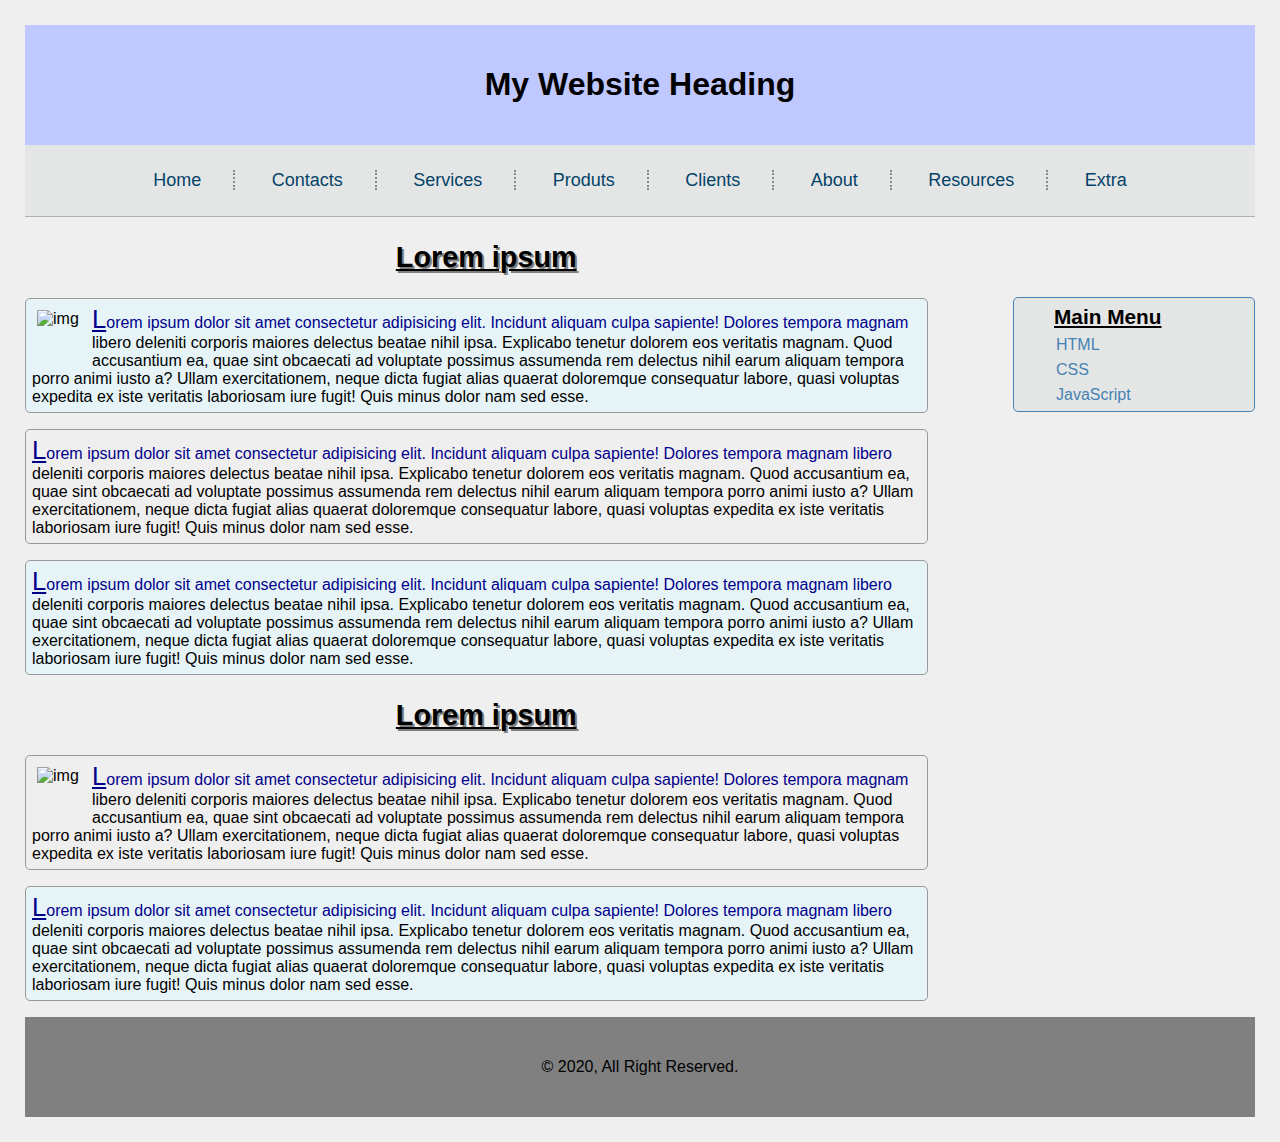
==== Lab2/index.html @ 90aac08f "Added second laboratory work" ====
<!DOCTYPE html>
<html lang="en">

<head>
  <meta charset="UTF-8">
  <meta name="viewport" content="width=device-width, initial-scale=1.0">
  <meta http-equiv="X-UA-Compatible" content="ie=edge">
  <title>My first website</title>
  <link rel="stylesheet" href="css/style.css">
</head>

<body>
  <header>
    <h1>My Website Heading</h1>
  </header>

  <!-- тут слід вставити горизонтальну панель навігації -->
  <nav>
    <a href="">Home</a>
    <a href="">Contacts</a>
    <a href="">Services</a>
    <a href="">Produts</a>
    <a href="">Clients</a>
    <a href="">About</a>
    <a href="">Resources</a>
    <a href="">Extra</a>
  </nav>

  <aside>
    <ul class="side-menu">
      <li id="menu-header">Main Menu</li>
      <li><a href="#">HTML</a></li>
      <li><a href="#">CSS</a></li>
      <li><a href="#">JavaScript</a></li>
    </ul>
  </aside>
  <main class="main-content">
    <h2>Lorem ipsum</h2>

    <p id-data="1"> <img src="https://cdn.pixabay.com/photo/2013/02/20/11/30/soap-bubbles-83758__340.jpg"
        alt="img">Lorem ipsum dolor sit amet consectetur adipisicing elit. Incidunt aliquam culpa sapiente! Dolores
      tempora
      magnam libero deleniti corporis maiores delectus beatae nihil ipsa. Explicabo tenetur dolorem eos veritatis
      magnam. Quod accusantium ea, quae sint obcaecati ad voluptate possimus assumenda rem delectus nihil earum
      aliquam tempora porro animi iusto a? Ullam exercitationem, neque dicta fugiat alias quaerat doloremque
      consequatur labore, quasi voluptas expedita ex iste veritatis laboriosam iure fugit! Quis minus dolor nam sed
      esse.</p>

    <p id-data="2">Lorem ipsum dolor sit amet consectetur adipisicing elit. Incidunt aliquam culpa sapiente! Dolores
      tempora
      magnam libero deleniti corporis maiores delectus beatae nihil ipsa. Explicabo tenetur dolorem eos veritatis
      magnam. Quod accusantium ea, quae sint obcaecati ad voluptate possimus assumenda rem delectus nihil earum
      aliquam tempora porro animi iusto a? Ullam exercitationem, neque dicta fugiat alias quaerat doloremque
      consequatur labore, quasi voluptas expedita ex iste veritatis laboriosam iure fugit! Quis minus dolor nam sed
      esse.</p>

    <p id-data="1">Lorem ipsum dolor sit amet consectetur adipisicing elit. Incidunt aliquam culpa sapiente! Dolores
      tempora
      magnam libero deleniti corporis maiores delectus beatae nihil ipsa. Explicabo tenetur dolorem eos veritatis
      magnam. Quod accusantium ea, quae sint obcaecati ad voluptate possimus assumenda rem delectus nihil earum
      aliquam tempora porro animi iusto a? Ullam exercitationem, neque dicta fugiat alias quaerat doloremque
      consequatur labore, quasi voluptas expedita ex iste veritatis laboriosam iure fugit! Quis minus dolor nam sed
      esse.</p>

    <h2>Lorem ipsum</h2>

    <p id-data="2"> <img src="https://cdn.pixabay.com/photo/2013/02/20/11/30/soap-bubbles-83758__340.jpg"
        alt="img">Lorem ipsum dolor sit amet consectetur adipisicing elit. Incidunt aliquam culpa sapiente! Dolores
      tempora
      magnam libero deleniti corporis maiores delectus beatae nihil ipsa. Explicabo tenetur dolorem eos veritatis
      magnam. Quod accusantium ea, quae sint obcaecati ad voluptate possimus assumenda rem delectus nihil earum
      aliquam tempora porro animi iusto a? Ullam exercitationem, neque dicta fugiat alias quaerat doloremque
      consequatur labore, quasi voluptas expedita ex iste veritatis laboriosam iure fugit! Quis minus dolor nam sed
      esse. </p>


    <p id-data="1">Lorem ipsum dolor sit amet consectetur adipisicing elit. Incidunt aliquam culpa sapiente! Dolores
      tempora
      magnam libero deleniti corporis maiores delectus beatae nihil ipsa. Explicabo tenetur dolorem eos veritatis
      magnam. Quod accusantium ea, quae sint obcaecati ad voluptate possimus assumenda rem delectus nihil earum
      aliquam tempora porro animi iusto a? Ullam exercitationem, neque dicta fugiat alias quaerat doloremque
      consequatur labore, quasi voluptas expedita ex iste veritatis laboriosam iure fugit! Quis minus dolor nam sed
      esse.</p>
  </main>
  <div></div>
  <footer>
    <p> &copy 2020, All Right Reserved. </p>
  </footer>
</body>

</html>
---- Lab2/css/style.css ----
/* Частина 1 */

    /* використайте селектор елемента body */
    body {
      margin: 25px;
      padding: 0;
      background: rgb(226, 223, 223, 0.5);
    }

    /* використайте універсальний селектор */
    * {
      font-family: Arial, Helvetica, sans-serif;
    }

    /* використайте селектор елемента header */
    header {
      padding: 20px;
      background-color: rgb(192, 201, 255);
    }

    /* використайте селектор  елемента для напису-слогана у заголовку сайта */
    header h1 {
      font-size: 2rem;
      text-align: center;
    }

    /* використайте селектор елемента main */
    main {
      float : left;
      max-width: 75%;
    }

    /* використайте селектор потомка для класу side-menu всередині елемента aside */
    aside .side-menu  {
      float: right;
      max-width: 25%x;
      min-width: 200px;
      max-height: 200px;
      background-color: #e4e6e5;
      border: 1px solid steelblue;
      border-radius: 5px;
      margin: 80px 0 0 20px;
    }

    /* використайте селектор  li всередині  класу side-menu */
    .side-menu li{
      margin: 7px 0;
      list-style: none;
    }

    /* використайте селектор ідентифікатора для першого li (заголовок меню) */
   
    .side-menu li:first-child {
      font-weight: bold;
      font-size: 1.3rem;
      text-decoration: underline;
      color: black;
    }

    /* використайте селектор потомка для тегов li всередині .side-menu  */
    /* та селектор дочірніх елементов для тегів <a> всередині li  */
    .side-menu li a {
      text-decoration: none;
      color: steelblue;
      padding: 2px;
    }

    /* використайте селектор для всіх посилань <a> з псевдо-класом, за яким проводят курсором мишки */
    a:hover {
      color: turquoise;
      font-weight: bold;
    }

    /* використайте заголовки h2 з класом main-content */
     .main-content > h2{
      font-size: 1.8rem;
      text-decoration: underline;
      text-align: center;
      text-shadow: grey 2px 2px;
    }

    /* використайте тег p з класом main-content */
    .main-content p {
      border: 1px solid #999;
      border-radius: 5px;
      padding: 6px;
      margin-right: 20px;
      color: #000;
    }

     /* використайте  значення атрибуту id-data ="1" з тегом p  та з класом main-content */

     .main-content > p[id-data ="1"] {
     background-color: #cdd4d6;
    }
     /* використайте  значення атрибуту id-data ="2" з тегом p  та з класом main-content */

     .main-content > p[id-data ="1"] {
    background-color: #e6f4f8;
    }

    /* виберіть першу лінію через псевдо-елемент усіх параграфів p, як дочірні до блока з класом main-content */
    .main-content > p::first-line {
      color: darkblue
    }

    /* виберіть першу букву через псевдо-елемент усіх параграфів p, як дочірні до блока з класом  main-content */
    .main-content p::first-letter {
      text-decoration: underline;
      font-size: 1.6rem;
    }

    /* використайте  p з дочірнім  img */
    .main-content p img {
      float: left;
      width: 50px;
      height: 50px;
      margin: 5px;
      transition: all 3s;
     
    }
    /* використайте  p з дочірнім  img * при наведенні курсора на зображення воно має збільшитись*/

    .main-content p img:hover {
      transform: scale(2);
      /* або спробуйте  нижчий варіант. Порівняйте їх*/
      /* width: 75px;
      height: 75px; */
    }

    /* виберіть футер за його атрибутом id */
    footer {
      clear: both;
      text-align: center;
      height: 100px;
      background:gray;
      vertical-align: middle;
      line-height: 100px;
    }

    /* Частина 2 */

    /*---- Блок навігації ----*/
	
    nav {  
      margin: 0;
      border-bottom: #adb1b2 solid 1px;
      padding: 25px 5px;
      background: #e4e6e5;
      text-align: center;
    }

    nav a {
      padding: 0px 32px;
      border-right: #868B8F dotted 2px;
      font-size: 18px;
      color: #044368;
      text-decoration: none;
    }
    
    nav a:hover {
      text-decoration: underline; 
      color: rgb(115, 103, 124);
    }
    
    nav a:last-child {
      border-right: none;
    }
  
/*---- кінець блока навігації ----*/
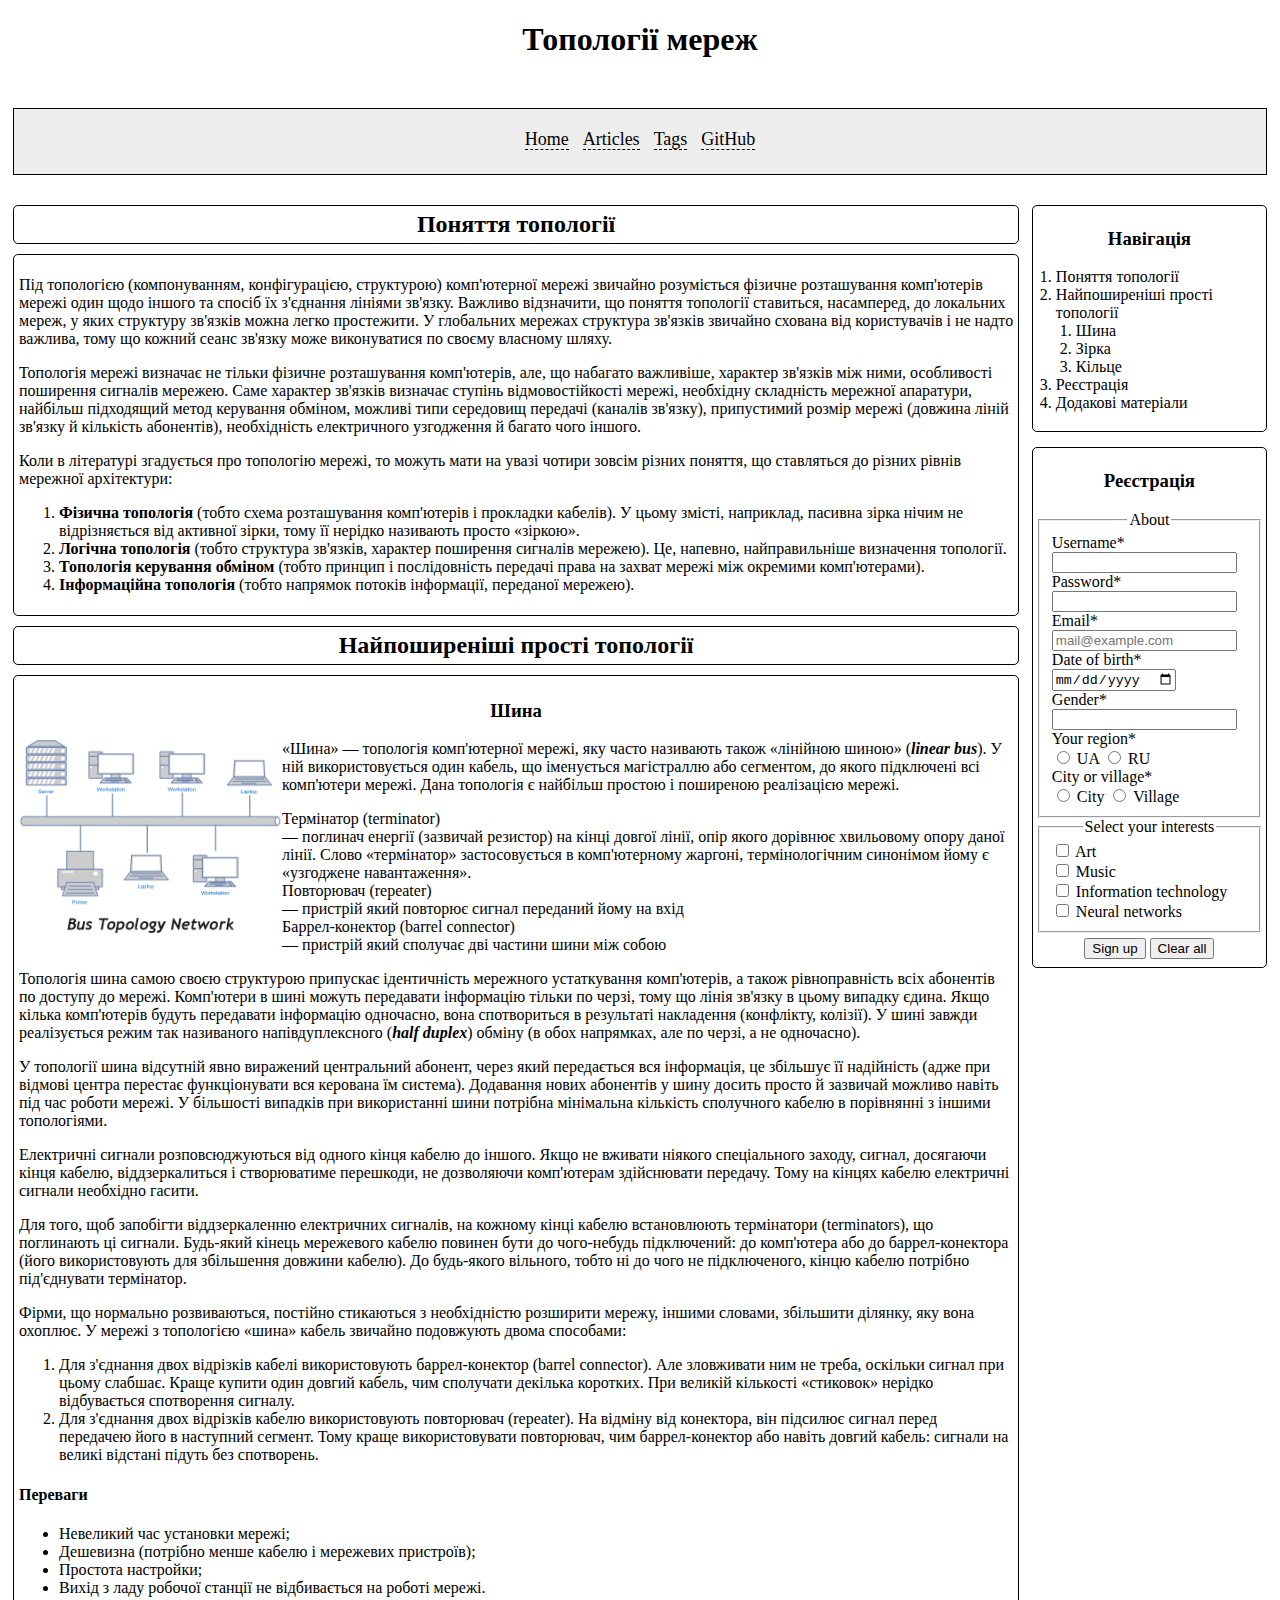
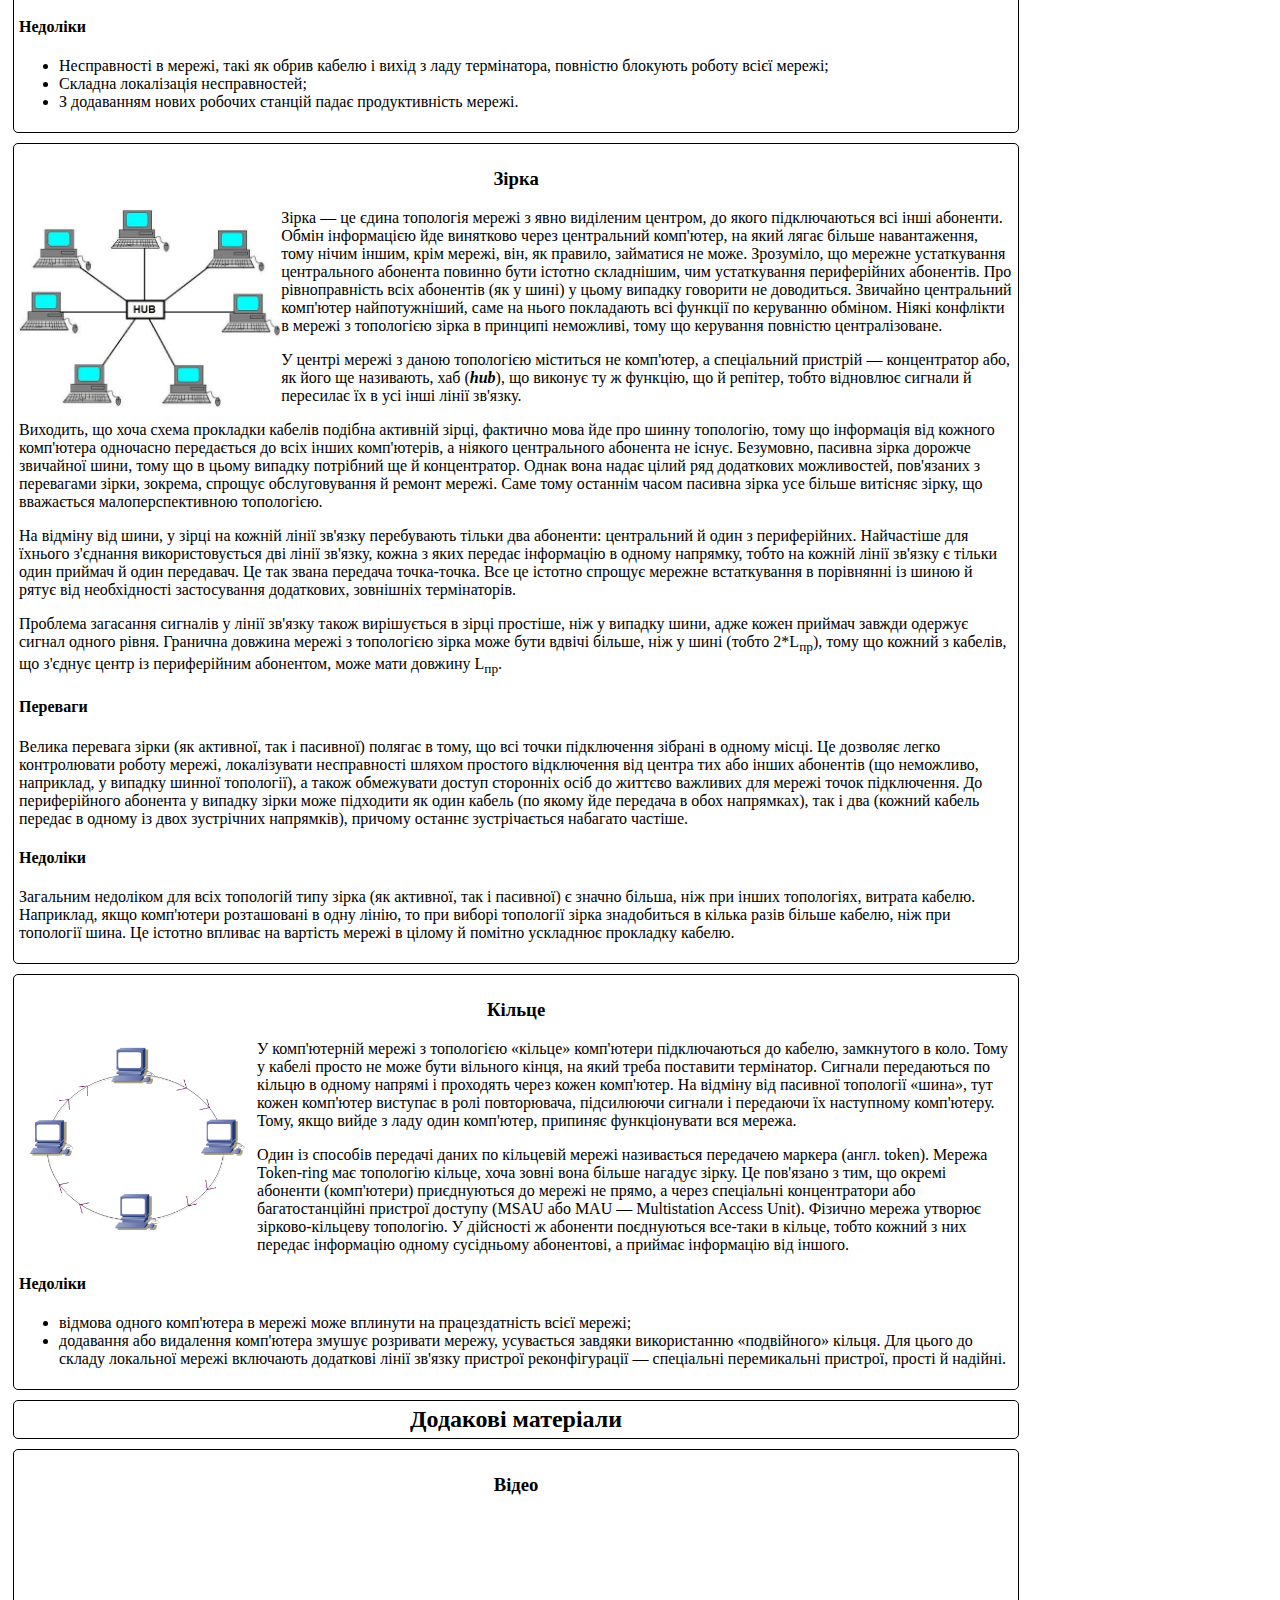
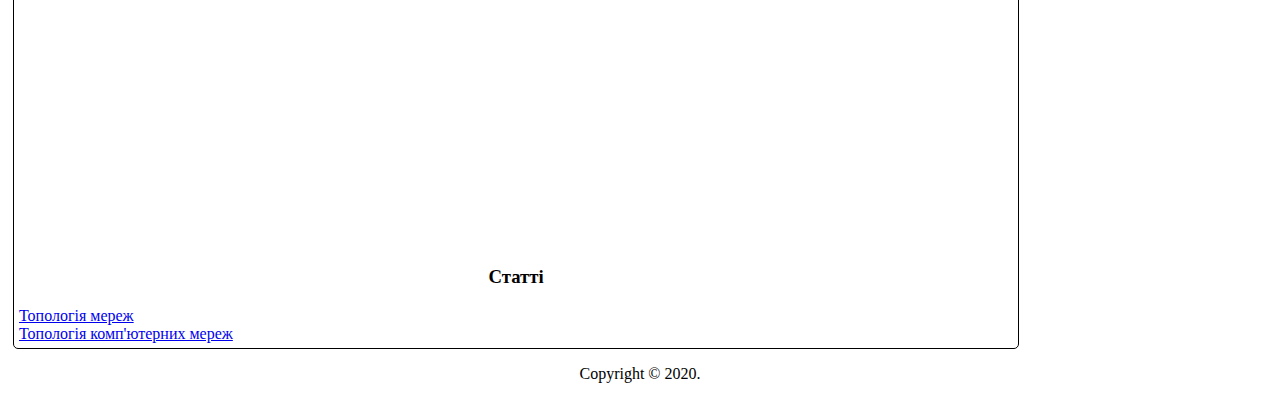
==== commit fa224b1e: "Updated Lab2" ====
--- a/Lab2/index.html
+++ b/Lab2/index.html
@@ -1,90 +1,308 @@
-<!DOCTYPE html>
-<html lang="en">
+﻿<!DOCTYPE html>
+<html lang="uk">
 
 <head>
   <meta charset="UTF-8">
   <meta name="viewport" content="width=device-width, initial-scale=1.0">
-  <meta http-equiv="X-UA-Compatible" content="ie=edge">
-  <title>My first website</title>
-  <link rel="stylesheet" href="css/style.css">
+  <title>Топології мереж</title>
+  <link rel="stylesheet" href="css/index.css">
 </head>
 
 <body>
   <header>
-    <h1>My Website Heading</h1>
+    <h1>Топології мереж</h1>
+    <br>
   </header>
 
-  <!-- тут слід вставити горизонтальну панель навігації -->
   <nav>
     <a href="">Home</a>
-    <a href="">Contacts</a>
-    <a href="">Services</a>
-    <a href="">Produts</a>
-    <a href="">Clients</a>
-    <a href="">About</a>
-    <a href="">Resources</a>
-    <a href="">Extra</a>
+    <a href="">Articles</a>
+    <a href="">Tags</a>
+    <a href="https://github.com/DimaYakovets/Laboratory-Work-Web/tree/master/Lab2">GitHub</a>
   </nav>
 
   <aside>
-    <ul class="side-menu">
-      <li id="menu-header">Main Menu</li>
-      <li><a href="#">HTML</a></li>
-      <li><a href="#">CSS</a></li>
-      <li><a href="#">JavaScript</a></li>
-    </ul>
+    <div class="widget">
+      <h3>Навігація</h3>
+      <ul>
+        <li><a href="#a">Поняття топології</a></li>
+        <li><a href="#b">Найпоширеніші прості топології</a></li>
+        <ul>
+          <li><a href="#b1">Шина</a></li>
+          <li><a href="#b2">Зірка</a></li>
+          <li><a href="#b3">Кільце</a></li>
+        </ul>
+        <li><a href="#c">Реєстрація</a></li>
+        <li><a href="#d">Додакові матеріали</a></li>
+      </ul>
+    </div>
+    <div class="widget">
+      <h3>Реєстрація</h3>
+      <form id="c">
+        <fieldset>
+          <legend>About</legend>
+  
+          <label>Username<span>*</span><br>
+            <input type="text" name="username" pattern="[a-zA-z0-9]{8,}" required><br>
+          </label>
+  
+          <label>Password<span>*</span><br>
+            <input type="password" name="password" pattern="[a-zA-z0-9]{8,}" required><br>
+          </label>
+  
+          <label>Email<span>*</span><br>
+            <input type="email" name="email" placeholder="mail@example.com" required><br>
+          </label>
+  
+          <label></label>Date of birth<span>*</span><br>
+          <input type="date" name="birthday" required><br>
+          </label>
+  
+          <label>Gender<span>*</span><br>
+            <input type="text" name="gender" list="gender" required><br>
+            <datalist id="gender">
+              <option value="male"></option>
+              <option value="female"></option>
+            </datalist>
+          </label>
+  
+          <label>Your region<span>*</span><br>
+            <input type="radio" name="region" value="UA" required>
+            <label for="region">UA</label>
+  
+            <input type="radio" name="region" value="RU" required>
+            <label for="region">RU</label><br>
+          </label>
+  
+          <label>City or village<span>*</span><br>
+            <input type="radio" name="city-village" value="City" required>
+            <label for="city-village">City</label>
+  
+            <input type="radio" name="city-village" value="Village" required>
+            <label for="city-village">Village</label><br>
+          </label>
+        </fieldset>
+        <fieldset>
+          <legend>Select your interests</legend>
+  
+          <input type="checkbox" name="art">
+          <label for="art">Art</label><br>
+  
+          <input type="checkbox" name="music">
+          <label for="music">Music</label><br>
+  
+          <input type="checkbox" name="it">
+          <label for="it">Information technology</label><br>
+  
+          <input type="checkbox" name="nn">
+          <label for="nn">Neural networks</label>
+        </fieldset>
+        <div class="form-control">
+          <input type="submit" value="Sign up">
+          <input type="reset" value="Clear all">
+        </div>
+      </form>
+    </div>
   </aside>
-  <main class="main-content">
-    <h2>Lorem ipsum</h2>
-
-    <p id-data="1"> <img src="https://cdn.pixabay.com/photo/2013/02/20/11/30/soap-bubbles-83758__340.jpg"
-        alt="img">Lorem ipsum dolor sit amet consectetur adipisicing elit. Incidunt aliquam culpa sapiente! Dolores
-      tempora
-      magnam libero deleniti corporis maiores delectus beatae nihil ipsa. Explicabo tenetur dolorem eos veritatis
-      magnam. Quod accusantium ea, quae sint obcaecati ad voluptate possimus assumenda rem delectus nihil earum
-      aliquam tempora porro animi iusto a? Ullam exercitationem, neque dicta fugiat alias quaerat doloremque
-      consequatur labore, quasi voluptas expedita ex iste veritatis laboriosam iure fugit! Quis minus dolor nam sed
-      esse.</p>
-
-    <p id-data="2">Lorem ipsum dolor sit amet consectetur adipisicing elit. Incidunt aliquam culpa sapiente! Dolores
-      tempora
-      magnam libero deleniti corporis maiores delectus beatae nihil ipsa. Explicabo tenetur dolorem eos veritatis
-      magnam. Quod accusantium ea, quae sint obcaecati ad voluptate possimus assumenda rem delectus nihil earum
-      aliquam tempora porro animi iusto a? Ullam exercitationem, neque dicta fugiat alias quaerat doloremque
-      consequatur labore, quasi voluptas expedita ex iste veritatis laboriosam iure fugit! Quis minus dolor nam sed
-      esse.</p>
-
-    <p id-data="1">Lorem ipsum dolor sit amet consectetur adipisicing elit. Incidunt aliquam culpa sapiente! Dolores
-      tempora
-      magnam libero deleniti corporis maiores delectus beatae nihil ipsa. Explicabo tenetur dolorem eos veritatis
-      magnam. Quod accusantium ea, quae sint obcaecati ad voluptate possimus assumenda rem delectus nihil earum
-      aliquam tempora porro animi iusto a? Ullam exercitationem, neque dicta fugiat alias quaerat doloremque
-      consequatur labore, quasi voluptas expedita ex iste veritatis laboriosam iure fugit! Quis minus dolor nam sed
-      esse.</p>
-
-    <h2>Lorem ipsum</h2>
-
-    <p id-data="2"> <img src="https://cdn.pixabay.com/photo/2013/02/20/11/30/soap-bubbles-83758__340.jpg"
-        alt="img">Lorem ipsum dolor sit amet consectetur adipisicing elit. Incidunt aliquam culpa sapiente! Dolores
-      tempora
-      magnam libero deleniti corporis maiores delectus beatae nihil ipsa. Explicabo tenetur dolorem eos veritatis
-      magnam. Quod accusantium ea, quae sint obcaecati ad voluptate possimus assumenda rem delectus nihil earum
-      aliquam tempora porro animi iusto a? Ullam exercitationem, neque dicta fugiat alias quaerat doloremque
-      consequatur labore, quasi voluptas expedita ex iste veritatis laboriosam iure fugit! Quis minus dolor nam sed
-      esse. </p>
-
-
-    <p id-data="1">Lorem ipsum dolor sit amet consectetur adipisicing elit. Incidunt aliquam culpa sapiente! Dolores
-      tempora
-      magnam libero deleniti corporis maiores delectus beatae nihil ipsa. Explicabo tenetur dolorem eos veritatis
-      magnam. Quod accusantium ea, quae sint obcaecati ad voluptate possimus assumenda rem delectus nihil earum
-      aliquam tempora porro animi iusto a? Ullam exercitationem, neque dicta fugiat alias quaerat doloremque
-      consequatur labore, quasi voluptas expedita ex iste veritatis laboriosam iure fugit! Quis minus dolor nam sed
-      esse.</p>
+
+  <main class="content">
+    <h2>Поняття топології</h2>
+    <section id="a">
+      <p>Під топологією (компонуванням, конфігурацією, структурою) комп'ютерної мережі звичайно розуміється фізичне
+        розташування комп'ютерів мережі один щодо іншого та спосіб їх з'єднання лініями зв'язку. Важливо відзначити,
+        що поняття топології ставиться, насамперед, до локальних мереж, у яких структуру зв'язків можна легко
+        простежити. У глобальних мережах структура зв'язків звичайно схована від користувачів і не надто важлива,
+        тому що кожний сеанс зв'язку може виконуватися по своєму власному шляху.</p>
+      <p>Топологія мережі визначає не тільки фізичне розташування комп'ютерів, але, що набагато важливіше, характер
+        зв'язків між ними, особливості поширення сигналів мережею. Саме характер зв'язків визначає ступінь
+        відмовостійкості мережі, необхідну складність мережної апаратури, найбільш підходящий метод керування
+        обміном, можливі типи середовищ передачі (каналів зв'язку), припустимий розмір мережі (довжина ліній зв'язку
+        й кількість абонентів), необхідність електричного узгодження й багато чого іншого.</p>
+      <p>Коли в літературі згадується про топологію мережі, то можуть мати на увазі чотири зовсім різних поняття, що
+        ставляться до різних рівнів мережної архітектури:
+      <ol>
+        <li><b>Фізична топологія</b> (тобто схема розташування комп'ютерів і прокладки кабелів). У цьому змісті,
+          наприклад, пасивна зірка нічим не відрізняється від активної зірки, тому її нерідко називають просто
+          «зіркою».</li>
+        <li><b>Логічна топологія</b> (тобто структура зв'язків, характер поширення сигналів мережею). Це, напевно,
+          найправильніше визначення топології.</li>
+        <li><b>Топологія керування обміном</b> (тобто принцип і послідовність передачі права на захват мережі між
+          окремими комп'ютерами).</li>
+        <li><b>Інформаційна топологія</b> (тобто напрямок потоків інформації, переданої мережею).</li>
+      </ol>
+    </section>
+    <h2 id="b">Найпоширеніші прості топології</h2>
+
+
+    <section id="b1">
+      <h3><a
+          href="https://uk.wikipedia.org/wiki/%D0%A8%D0%B8%D0%BD%D0%B0_(%D1%82%D0%BE%D0%BF%D0%BE%D0%BB%D0%BE%D0%B3%D1%96%D1%8F)">Шина</a>
+      </h3>
+      <img class="image" src="images/bus.jpg" alt="Topologies">
+      <p>«Шина» — топологія комп'ютерної мережі, яку часто називають також «лінійною шиною»
+        (<strong><em>linear bus</em></strong>). У ній використовується один кабель, що іменується
+        магістраллю або сегментом, до якого підключені всі комп'ютери мережі. Дана топологія є найбільш
+        простою і поширеною реалізацією мережі.</p>
+      <dl>
+        <dt>Термінатор (terminator)</dt>
+        <dd> — поглинач енергії (зазвичай резистор) на кінці довгої лінії, опір якого дорівнює
+          хвильовому опору даної лінії. Слово «термінатор» застосовується в комп'ютерному жаргоні,
+          термінологічним синонімом йому є «узгоджене навантаження».</dd>
+        <dt>Повторювач (repeater)</dt>
+        <dd> — пристрій який повторює сигнал переданий йому на вхід</dd>
+        <dt>Баррел-конектор (barrel connector)</dt>
+        <dd> — пристрій який сполучає дві частини шини між собою</dd>
+      </dl>
+      <p>Топологія шина самою своєю структурою припускає ідентичність мережного устаткування комп'ютерів,
+        а також рівноправність всіх абонентів по доступу до мережі. Комп'ютери в шині можуть передавати
+        інформацію тільки по черзі, тому що лінія зв'язку в цьому випадку єдина. Якщо кілька комп'ютерів
+        будуть передавати інформацію одночасно, вона спотвориться в результаті накладення (конфлікту,
+        колізії). У шині завжди реалізується режим так називаного напівдуплексного
+        (<strong><em>half duplex</em></strong>) обміну (в обох напрямках, але по черзі, а не одночасно).</p>
+      <p>У топології шина відсутній явно виражений центральний абонент, через який передається вся
+        інформація, це збільшує її надійність (адже при відмові центра перестає функціонувати вся
+        керована їм система). Додавання нових абонентів у шину досить просто й зазвичай можливо навіть
+        під час роботи мережі. У більшості випадків при використанні шини потрібна мінімальна кількість
+        сполучного кабелю в порівнянні з іншими топологіями.</p>
+      <p>Електричні сигнали розповсюджуються від одного кінця кабелю до іншого. Якщо не вживати ніякого
+        спеціального заходу, сигнал, досягаючи кінця кабелю, віддзеркалиться і створюватиме перешкоди,
+        не дозволяючи комп'ютерам здійснювати передачу. Тому на кінцях кабелю електричні сигнали
+        необхідно гасити.</p>
+      <p>Для того, щоб запобігти віддзеркаленню електричних сигналів, на кожному кінці кабелю встановлюють
+        термінатори (terminators), що поглинають ці сигнали. Будь-який кінець мережевого кабелю повинен
+        бути до чого-небудь підключений: до комп'ютера або до баррел-конектора (його використовують для
+        збільшення довжини кабелю). До будь-якого вільного, тобто ні до чого не підключеного, кінцю
+        кабелю потрібно під'єднувати термінатор.</p>
+      <p>Фірми, що нормально розвиваються, постійно стикаються з необхідністю розширити мережу, іншими
+        словами, збільшити ділянку, яку вона охоплює. У мережі з топологією «шина» кабель звичайно
+        подовжують двома способами:</p>
+      <ol>
+        <li>Для з'єднання двох відрізків кабелі використовують баррел-конектор (barrel connector). Але
+          зловживати ним не треба, оскільки сигнал при цьому слабшає. Краще купити один довгий кабель,
+          чим сполучати декілька коротких. При великій кількості «стиковок» нерідко відбувається
+          спотворення сигналу.</li>
+        <li>Для з'єднання двох відрізків кабелю використовують повторювач (repeater). На відміну від
+          конектора, він підсилює сигнал перед передачею його в наступний сегмент. Тому краще
+          використовувати повторювач, чим баррел-конектор або навіть довгий кабель: сигнали на великі
+          відстані підуть без спотворень.</li>
+      </ol>
+      <h4><strong>Переваги</strong></h4>
+      <ul>
+        <li>Невеликий час установки мережі;</li>
+        <li>Дешевизна (потрібно менше кабелю і мережевих пристроїв);</li>
+        <li>Простота настройки;</li>
+        <li>Вихід з ладу робочої станції не відбивається на роботі мережі.</li>
+      </ul>
+      <h4><strong>Недоліки</strong></h4>
+      <ul>
+        <li>Несправності в мережі, такі як обрив кабелю і вихід з ладу термінатора, повністю блокують
+          роботу всієї мережі;</li>
+        <li>Складна локалізація несправностей;</li>
+        <li>З додаванням нових робочих станцій падає продуктивність мережі.</li>
+      </ul>
+    </section>
+
+    <section id="b2">
+      <h3><a
+          href="https://uk.wikipedia.org/wiki/%D0%97%D1%96%D1%80%D0%BA%D0%B0_(%D1%82%D0%BE%D0%BF%D0%BE%D0%BB%D0%BE%D0%B3%D1%96%D1%8F)">Зірка</a>
+      </h3>
+      <img class="image" src="images/star.jpg" alt="Зірка">
+      <p>
+        Зірка — це єдина топологія мережі з явно виділеним центром, до якого підключаються всі інші
+        абоненти. Обмін інформацією йде винятково через центральний комп'ютер, на який лягає більше
+        навантаження, тому нічим іншим, крім мережі, він, як правило, займатися не може. Зрозуміло, що
+        мережне устаткування центрального абонента повинно бути істотно складнішим, чим устаткування
+        периферійних абонентів. Про рівноправність всіх абонентів (як у шині) у цьому випадку говорити
+        не доводиться. Звичайно центральний комп'ютер найпотужніший, саме на нього покладають всі
+        функції по керуванню обміном. Ніякі конфлікти в мережі з топологією зірка в принципі неможливі,
+        тому що керування повністю централізоване.</p>
+      <p>У центрі мережі з даною топологією міститься не комп'ютер, а спеціальний пристрій — концентратор
+        або, як його ще називають, хаб (<strong><em>hub</em></strong>), що виконує ту ж функцію, що й
+        репітер, тобто відновлює сигнали й пересилає їх в усі інші лінії зв'язку.</p>
+      <p>Виходить, що хоча схема прокладки кабелів подібна активній зірці, фактично мова йде про шинну
+        топологію, тому що інформація від кожного комп'ютера одночасно передається до всіх інших
+        комп'ютерів, а ніякого центрального абонента не існує. Безумовно, пасивна зірка дорожче
+        звичайної шини, тому що в цьому випадку потрібний ще й концентратор. Однак вона надає цілий ряд
+        додаткових можливостей, пов'язаних з перевагами зірки, зокрема, спрощує обслуговування й ремонт
+        мережі. Саме тому останнім часом пасивна зірка усе більше витісняє зірку, що вважається
+        малоперспективною топологією.</p>
+      <p>На відміну від шини, у зірці на кожній лінії зв'язку перебувають тільки два абоненти: центральний
+        й один з периферійних. Найчастіше для їхнього з'єднання використовується дві лінії зв'язку,
+        кожна з яких передає інформацію в одному напрямку, тобто на кожній лінії зв'язку є тільки один
+        приймач й один передавач. Це так звана передача точка-точка. Все це істотно спрощує мережне
+        встаткування в порівнянні із шиною й рятує від необхідності застосування додаткових, зовнішніх
+        термінаторів.</p>
+      <p>Проблема загасання сигналів у лінії зв'язку також вирішується в зірці простіше, ніж у випадку
+        шини, адже кожен приймач завжди одержує сигнал одного рівня. Гранична довжина мережі з
+        топологією зірка може бути вдвічі більше, ніж у шині (тобто 2*L<sub>пр</sub>), тому що кожний з
+        кабелів, що з'єднує центр із периферійним абонентом, може мати довжину L<sub>пр</sub>.</p>
+
+      <h4>Переваги</h4>
+      <p>
+        Велика перевага зірки (як активної, так і пасивної) полягає в тому, що всі точки підключення зібрані
+        в одному місці. Це дозволяє легко контролювати роботу мережі, локалізувати несправності шляхом
+        простого відключення від центра тих або інших абонентів (що неможливо, наприклад, у випадку шинної
+        топології), а також обмежувати доступ сторонніх осіб до життєво важливих для мережі точок
+        підключення. До периферійного абонента у випадку зірки може підходити як один кабель (по якому йде
+        передача в обох напрямках), так і два (кожний кабель передає в одному із двох зустрічних напрямків),
+        причому останнє зустрічається набагато частіше.
+      </p>
+      <h4>Недоліки</h4>
+      <p>
+        Загальним недоліком для всіх топологій типу зірка (як активної, так і пасивної) є значно більша, ніж
+        при інших топологіях, витрата кабелю. Наприклад, якщо комп'ютери розташовані в одну лінію, то при
+        виборі топології зірка знадобиться в кілька разів більше кабелю, ніж при топології шина. Це істотно
+        впливає на вартість мережі в цілому й помітно ускладнює прокладку кабелю.
+      </p>
+    </section>
+
+    <section id="b3">
+      <h3><a
+          href="https://uk.wikipedia.org/wiki/%D0%9A%D1%96%D0%BB%D1%8C%D1%86%D0%B5%D0%B2%D0%B0_%D1%82%D0%BE%D0%BF%D0%BE%D0%BB%D0%BE%D0%B3%D1%96%D1%8F_%D0%BC%D0%B5%D1%80%D0%B5%D0%B6%D1%96">Кільце</a>
+      </h3>
+      <img class="image" src="images/ring.png" alt="">
+      <p>У комп'ютерній мережі з топологією «кільце» комп'ютери підключаються до кабелю, замкнутого в
+        коло. Тому у кабелі просто не може бути вільного кінця, на який треба поставити термінатор.
+        Сигнали передаються по кільцю в одному напрямі і проходять через кожен комп'ютер. На відміну від
+        пасивної топології «шина», тут кожен комп'ютер виступає в ролі повторювача, підсилюючи сигнали і
+        передаючи їх наступному комп'ютеру. Тому, якщо вийде з ладу один комп'ютер, припиняє
+        функціонувати вся мережа.</p>
+      <p>Один із способів передачі даних по кільцевій мережі називається передачею маркера (англ. token).
+        Мережа Token-ring має топологію кільце, хоча зовні вона більше нагадує зірку. Це пов'язано з
+        тим, що окремі абоненти (комп'ютери) приєднуються до мережі не прямо, а через спеціальні
+        концентратори або багатостанційні пристрої доступу (MSAU або MAU — Multistation Access Unit).
+        Фізично мережа утворює зірково-кільцеву топологію. У дійсності ж абоненти поєднуються все-таки в
+        кільце, тобто кожний з них передає інформацію одному сусідньому абонентові, а приймає інформацію
+        від іншого.</p>
+      <h4><strong>Недоліки</strong></h4>
+      <ul>
+        <li>відмова одного комп'ютера в мережі може вплинути на працездатність всієї мережі;</li>
+        <li>додавання або видалення комп'ютера змушує розривати мережу, усувається завдяки використанню
+          «подвійного» кільця. Для цього до складу локальної мережі включають додаткові лінії зв'язку
+          пристрої реконфігурації — спеціальні перемикальні пристрої, прості й надійні.</li>
+      </ul>
+    </section>
+
+    <h2>Додакові матеріали</h2>
+    
+    <section>
+      <h3>Відео</h3>
+      <div class="addition-materials-video">
+        <iframe width="560" height="315" src="https://www.youtube.com/embed/9jmV8sAF-cI" frameborder="0"
+        allow="accelerometer; autoplay; encrypted-media; gyroscope; picture-in-picture" allowfullscreen></iframe>
+      </div>
+        <br>
+      <h3>Статті</h3>
+      <a
+        href="https://uk.wikipedia.org/wiki/%D0%A2%D0%BE%D0%BF%D0%BE%D0%BB%D0%BE%D0%B3%D1%96%D1%8F_%D0%BC%D0%B5%D1%80%D0%B5%D0%B6">Топологія
+        мереж</a><br>
+      <a href="https://comp-net.at.ua/index/topologija_komp_39_juternikh_merezh/0-6">Топологія комп'ютерних
+        мереж</a>
+    </section>
   </main>
-  <div></div>
-  <footer>
-    <p> &copy 2020, All Right Reserved. </p>
+
+  <footer id="d">
+    <p>Copyright © 2020.</p>
   </footer>
 </body>
 
--- a/Lab2/css/index.css
+++ b/Lab2/css/index.css
@@ -0,0 +1,126 @@
+/*Бічна панель*/
+aside {
+    margin-top: 25px;
+    float: right;
+    width: 19%;
+}
+
+aside .widget {
+    margin-bottom: 15px;
+    text-align: left;
+    margin-right: 5px;
+    border: thin solid black;
+    border-radius: 5px;
+    padding: 0;
+    padding: 3px;
+}
+
+legend {
+    text-align: center;
+} 
+
+.form-control {
+    margin: 5px;
+    text-align: center;
+}
+
+aside div ul {
+    list-style: decimal;
+    text-align: left;
+    padding-left: 20px;
+}
+
+aside div h3{
+    text-align: center;
+}
+
+aside div a {
+    color: black;
+    text-decoration: none;
+    transition: 300ms;
+}
+
+aside div a:hover {
+    color: red;
+}
+
+/*Заголовок*/
+header h1 {
+    text-align: center;
+}
+
+/*Основний контент*/
+.content {
+    margin-top: 30px;
+    width: 80%;
+}
+
+.content > * {
+    border: 1px solid black;
+    padding: 5px;
+    border-radius: 5px;
+    margin-top: 0;
+    margin-left: 5px;
+    margin-bottom: 10px;
+}
+
+.image {
+    height: 200px;
+    float: left;
+}
+
+h2 {
+    text-align: center;
+}
+
+section > h3 {
+    text-align: center;
+}
+
+h3 > a {
+    text-decoration: none;
+    color: black;
+}
+
+h3 > a:hover {
+    text-decoration: underline;
+}
+
+/*Навігаціяна панель*/
+nav {
+    margin-left: 5px;
+    margin-top: 10px;
+    margin-right: 5px;
+    margin-bottom: 5px;
+    height: 40px;    
+    padding: 20px 5px 5px;
+    background: #eee;
+    text-align: center;
+    border: thin solid black;
+}
+
+nav a {
+    margin-left: 5px;
+    margin-right: 5px;
+    font-size: 18px;
+    text-decoration: none;
+    color: black;
+    height: inherit;
+    border-bottom: thin dashed black;
+    transition: 300ms;
+}
+
+nav a:hover {
+    color: #c00;
+}
+
+/*Додаткові матеріали*/
+.addition-materials-video {
+    display: flex;
+    justify-content: center;
+}
+
+/*Футер*/
+footer {
+    text-align: center;
+}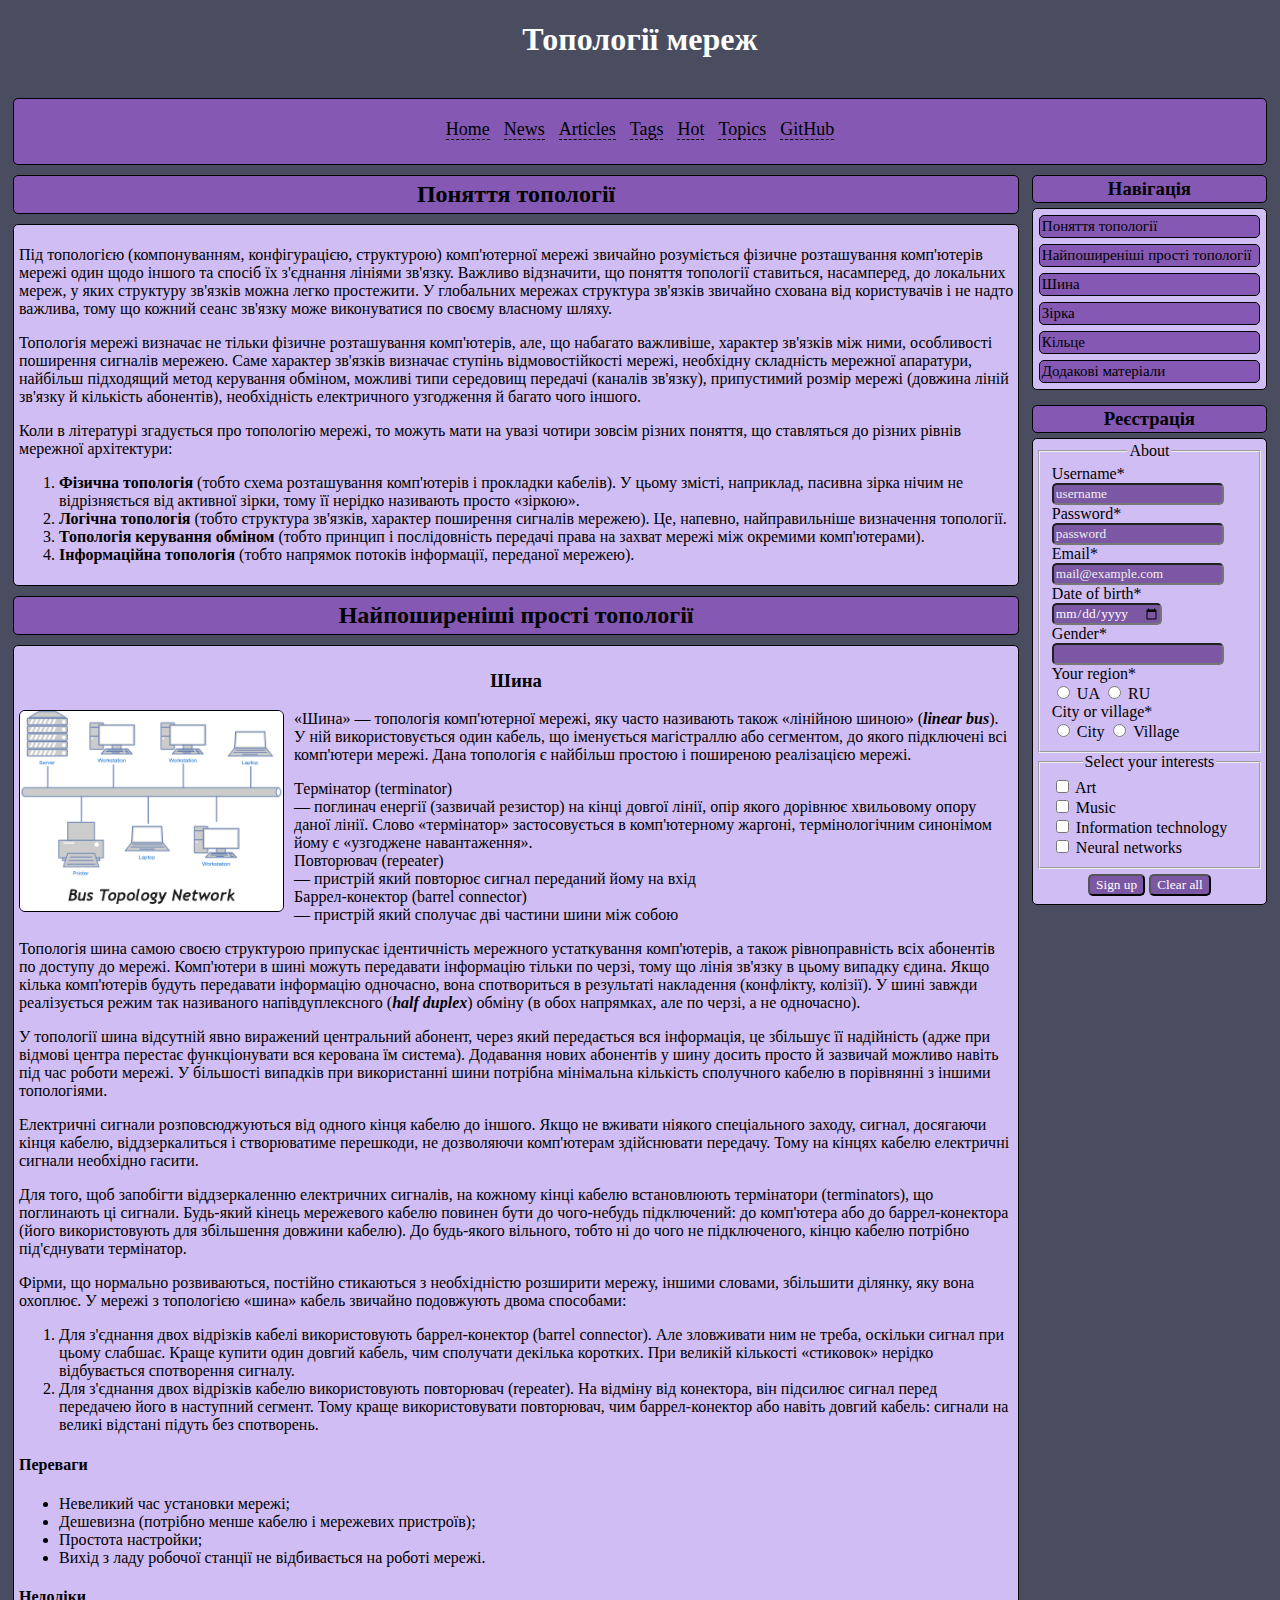
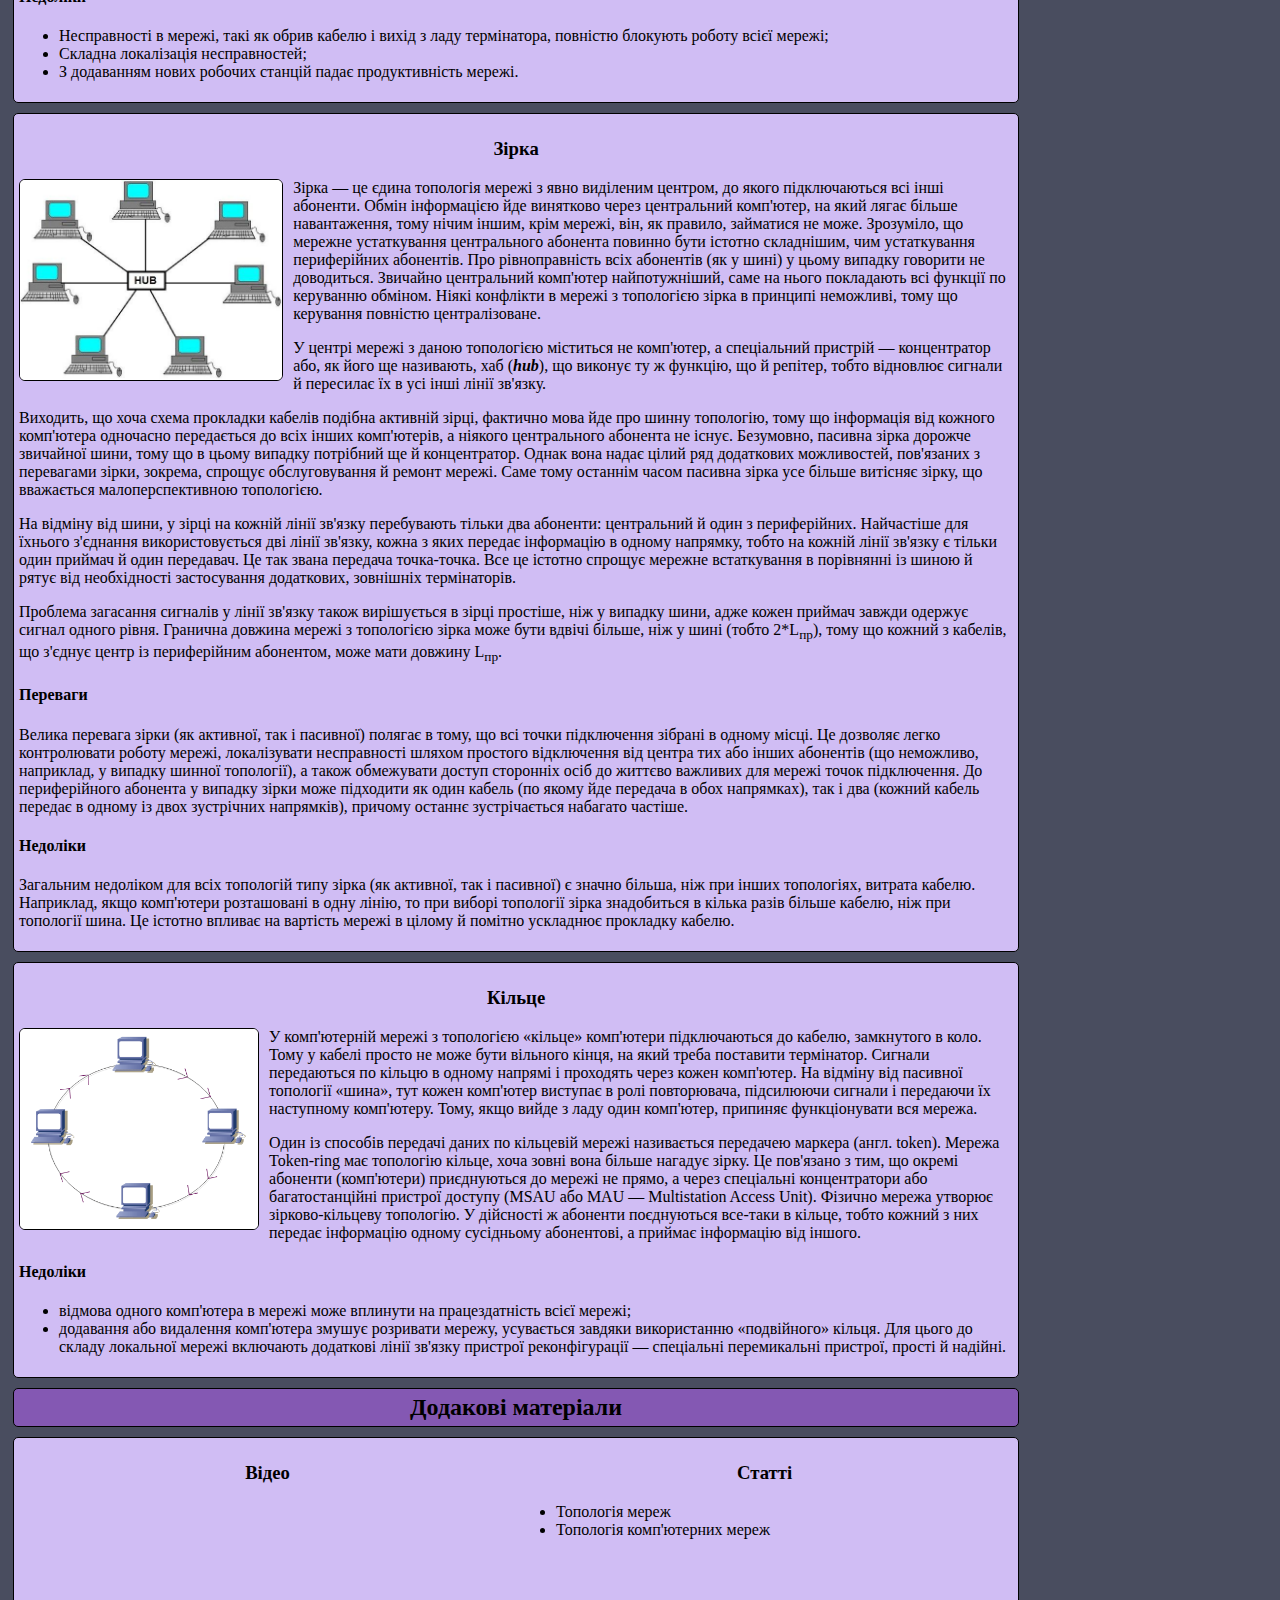
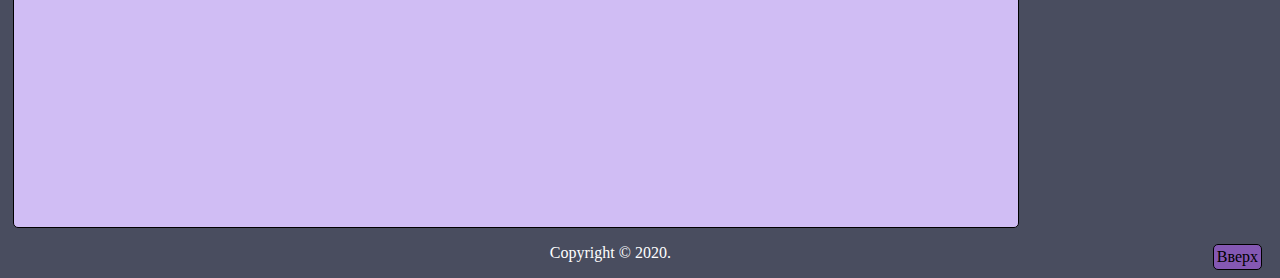
==== commit 4b3ff430: "Update" ====
--- a/Lab2/index.html
+++ b/Lab2/index.html
@@ -6,6 +6,7 @@
   <meta name="viewport" content="width=device-width, initial-scale=1.0">
   <title>Топології мереж</title>
   <link rel="stylesheet" href="css/index.css">
+  <link rel="icon" href="images/icon.svg">
 </head>
 
 <body>
@@ -16,38 +17,38 @@
 
   <nav>
     <a href="">Home</a>
+    <a href="">News</a>
     <a href="">Articles</a>
     <a href="">Tags</a>
+    <a href="">Hot</a>
+    <a href="">Topics</a>
     <a href="https://github.com/DimaYakovets/Laboratory-Work-Web/tree/master/Lab2">GitHub</a>
   </nav>
 
   <aside>
-    <div class="widget">
-      <h3>Навігація</h3>
-      <ul>
-        <li><a href="#a">Поняття топології</a></li>
-        <li><a href="#b">Найпоширеніші прості топології</a></li>
-        <ul>
-          <li><a href="#b1">Шина</a></li>
-          <li><a href="#b2">Зірка</a></li>
-          <li><a href="#b3">Кільце</a></li>
-        </ul>
-        <li><a href="#c">Реєстрація</a></li>
-        <li><a href="#d">Додакові матеріали</a></li>
-      </ul>
+    <h3 class="widget-head">Навігація</h3>
+    <div class="widget-body">
+      <div class="list">
+        <a href="#a">Поняття топології</a>
+        <a href="#b">Найпоширеніші прості топології</a>
+        <a href="#b1">Шина</a>
+        <a href="#b2">Зірка</a>
+        <a href="#b3">Кільце</a>
+        <a href="#c">Додакові матеріали</a>
+      </div>
     </div>
-    <div class="widget">
-      <h3>Реєстрація</h3>
-      <form id="c">
+    <h3 class="widget-head">Реєстрація</h3>
+    <div class="widget-body">
+      <form>
         <fieldset>
           <legend>About</legend>
   
           <label>Username<span>*</span><br>
-            <input type="text" name="username" pattern="[a-zA-z0-9]{8,}" required><br>
+            <input type="text" name="username" placeholder="username" pattern="[a-zA-z0-9]{8,}" required><br>
           </label>
   
           <label>Password<span>*</span><br>
-            <input type="password" name="password" pattern="[a-zA-z0-9]{8,}" required><br>
+            <input type="password" name="password" placeholder="password" pattern="[a-zA-z0-9]{8,}" required><br>
           </label>
   
           <label>Email<span>*</span><br>
@@ -285,23 +286,34 @@
 
     <h2>Додакові матеріали</h2>
     
-    <section>
-      <h3>Відео</h3>
-      <div class="addition-materials-video">
-        <iframe width="560" height="315" src="https://www.youtube.com/embed/9jmV8sAF-cI" frameborder="0"
-        allow="accelerometer; autoplay; encrypted-media; gyroscope; picture-in-picture" allowfullscreen></iframe>
+    <section class="addition" id="c">
+      <div class="addition-videos">
+        <h3>Відео</h3>
+        <div class="addition-materials-video">
+          <iframe width="560" height="315" src="https://www.youtube.com/embed/9jmV8sAF-cI" frameborder="0"
+          allow="accelerometer; autoplay; encrypted-media; gyroscope; picture-in-picture" allowfullscreen></iframe>
+        </div>
       </div>
-        <br>
-      <h3>Статті</h3>
-      <a
-        href="https://uk.wikipedia.org/wiki/%D0%A2%D0%BE%D0%BF%D0%BE%D0%BB%D0%BE%D0%B3%D1%96%D1%8F_%D0%BC%D0%B5%D1%80%D0%B5%D0%B6">Топологія
-        мереж</a><br>
-      <a href="https://comp-net.at.ua/index/topologija_komp_39_juternikh_merezh/0-6">Топологія комп'ютерних
-        мереж</a>
+
+      <div class="addition-articles">
+        <h3>Статті</h3>
+        <ul>
+          <li>
+            <a
+            href="https://uk.wikipedia.org/wiki/%D0%A2%D0%BE%D0%BF%D0%BE%D0%BB%D0%BE%D0%B3%D1%96%D1%8F_%D0%BC%D0%B5%D1%80%D0%B5%D0%B6">Топологія
+            мереж</a>
+          </li>
+          <li>
+            <a href="https://comp-net.at.ua/index/topologija_komp_39_juternikh_merezh/0-6">Топологія комп'ютерних
+              мереж</a>
+          </li>
+        </ul>
+        </div>
     </section>
   </main>
 
-  <footer id="d">
+  <footer>
+    <a class="goup" href="#">Вверх</a>
     <p>Copyright © 2020.</p>
   </footer>
 </body>
--- a/Lab2/css/index.css
+++ b/Lab2/css/index.css
@@ -1,22 +1,90 @@
+* {
+    font-family: Georgia, 'Times New Roman', Times, serif;
+}
+body {
+    background:  #494d5f
+}
+
+.content a {
+    color: black;
+    text-decoration: none;
+    transition: 200ms;
+}
+
+.content a:hover {
+    text-decoration: underline;
+}
+
 /*Бічна панель*/
 aside {
-    margin-top: 25px;
+    margin-top: 10px;
     float: right;
     width: 19%;
 }
 
-aside .widget {
+.widget-head {
+    text-align: center;
+    padding: 0;
+    margin: 0;
+    margin-right: 5px;
+    margin-bottom: 5px;
+    background: #8458b3;
+    border: thin solid black;
+    border-radius: 5px;
+    padding: 2px;
+}
+
+.widget-body {
     margin-bottom: 15px;
     text-align: left;
     margin-right: 5px;
     border: thin solid black;
     border-radius: 5px;
     padding: 0;
+    background: #d0bdf4;
     padding: 3px;
 }
 
+.widget-body .list {
+    display: flex;
+    flex-direction: column;
+}
+
+.widget-body a {
+    margin: 3px;
+    font-size: 15px;
+    border: thin solid black;
+    background: #8458b3;
+    padding: 2px;
+    border-radius: 5px;
+    transition: 100ms;
+    color: black;
+    text-decoration: none;
+}
+
+.widget-body a:hover {
+    background-color: rebeccapurple;
+    color: white;
+    transform: scale(1.03);
+}
+
+.widget-body input {
+    background: #7c57a3;
+    color: white;
+    border-radius: 5px;
+}
+
+.widget-body input::placeholder {
+    color: #eee;
+}
+
+.widget-body label {
+    color: #000;
+}
+
 legend {
     text-align: center;
+
 } 
 
 .form-control {
@@ -24,34 +92,21 @@
     text-align: center;
 }
 
-aside div ul {
-    list-style: decimal;
-    text-align: left;
-    padding-left: 20px;
-}
-
-aside div h3{
-    text-align: center;
-}
-
-aside div a {
-    color: black;
-    text-decoration: none;
-    transition: 300ms;
-}
-
-aside div a:hover {
-    color: red;
+
+aside div h3 {
+    text-align: center;
 }
 
 /*Заголовок*/
 header h1 {
-    text-align: center;
+    font-family: Georgia, 'Times New Roman', Times, serif;
+    text-align: center;
+    color: #fff;
 }
 
 /*Основний контент*/
 .content {
-    margin-top: 30px;
+    margin-top: 10px;
     width: 80%;
 }
 
@@ -62,65 +117,93 @@
     margin-top: 0;
     margin-left: 5px;
     margin-bottom: 10px;
-}
-
-.image {
+    background: #d0bdf4;
+}
+
+.content h2 {
+    background: #8458b3;
+}
+
+.content .image {
     height: 200px;
     float: left;
-}
-
-h2 {
-    text-align: center;
-}
-
-section > h3 {
-    text-align: center;
-}
-
-h3 > a {
-    text-decoration: none;
-    color: black;
-}
-
-h3 > a:hover {
-    text-decoration: underline;
+    margin-right: 10px;
+    border-radius: 6px;
+    border: thin solid black;
+    background: white;
+}
+
+.content h2 {
+    text-align: center;
+}
+
+.content h3 {
+    text-align: center;
 }
 
 /*Навігаціяна панель*/
 nav {
     margin-left: 5px;
-    margin-top: 10px;
     margin-right: 5px;
-    margin-bottom: 5px;
     height: 40px;    
     padding: 20px 5px 5px;
-    background: #eee;
-    text-align: center;
-    border: thin solid black;
+    background: #8458b3;
+    text-align: center;
+    border: thin solid black;
+    border-radius: 5px;
 }
 
 nav a {
-    margin-left: 5px;
-    margin-right: 5px;
+    width: 60px;
+    margin: 5px;
+    text-align: center;
     font-size: 18px;
     text-decoration: none;
     color: black;
     height: inherit;
     border-bottom: thin dashed black;
-    transition: 300ms;
-}
-
+}
 nav a:hover {
-    color: #c00;
+    color: #eee;
 }
 
 /*Додаткові матеріали*/
-.addition-materials-video {
-    display: flex;
-    justify-content: center;
+.addition {
+    overflow: auto;
+}
+
+.addition-videos {
+    text-align: center;
+    float: left;
+    width: 50%;
+}
+
+.addition-articles {
+    float: right;
+    width: 50%;
+}
+
+.addition-articles h3 {
+    text-align: center;
+}
+
+.goup {
+    float: right;
+    margin-right: 10px;
+    color: black;
+    text-decoration: none;
+    background-color: #8458b3;
+    padding: 3px;
+    border-radius: 5px;
+    border: thin solid black;
+}
+.goup:hover {
+    background-color: rebeccapurple;
+    color: white;
 }
 
 /*Футер*/
 footer {
     text-align: center;
+    color: white;
 }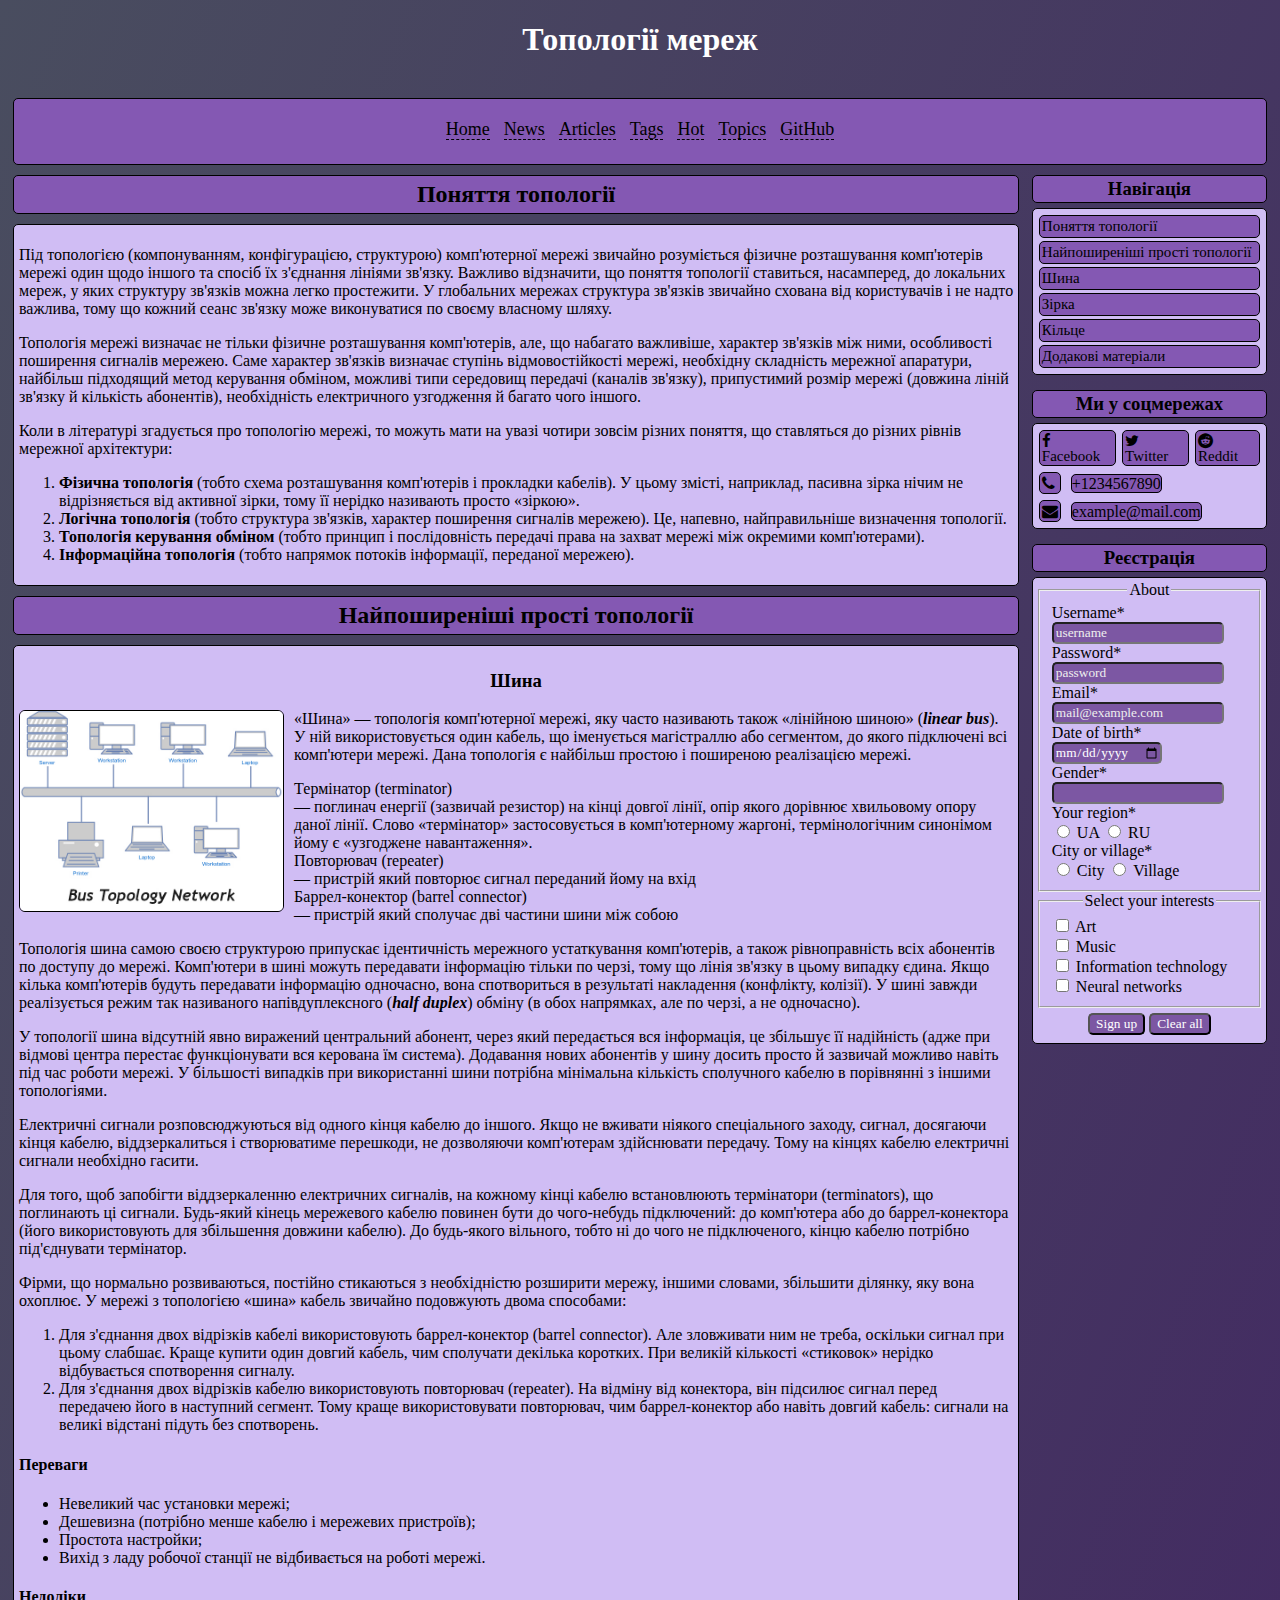
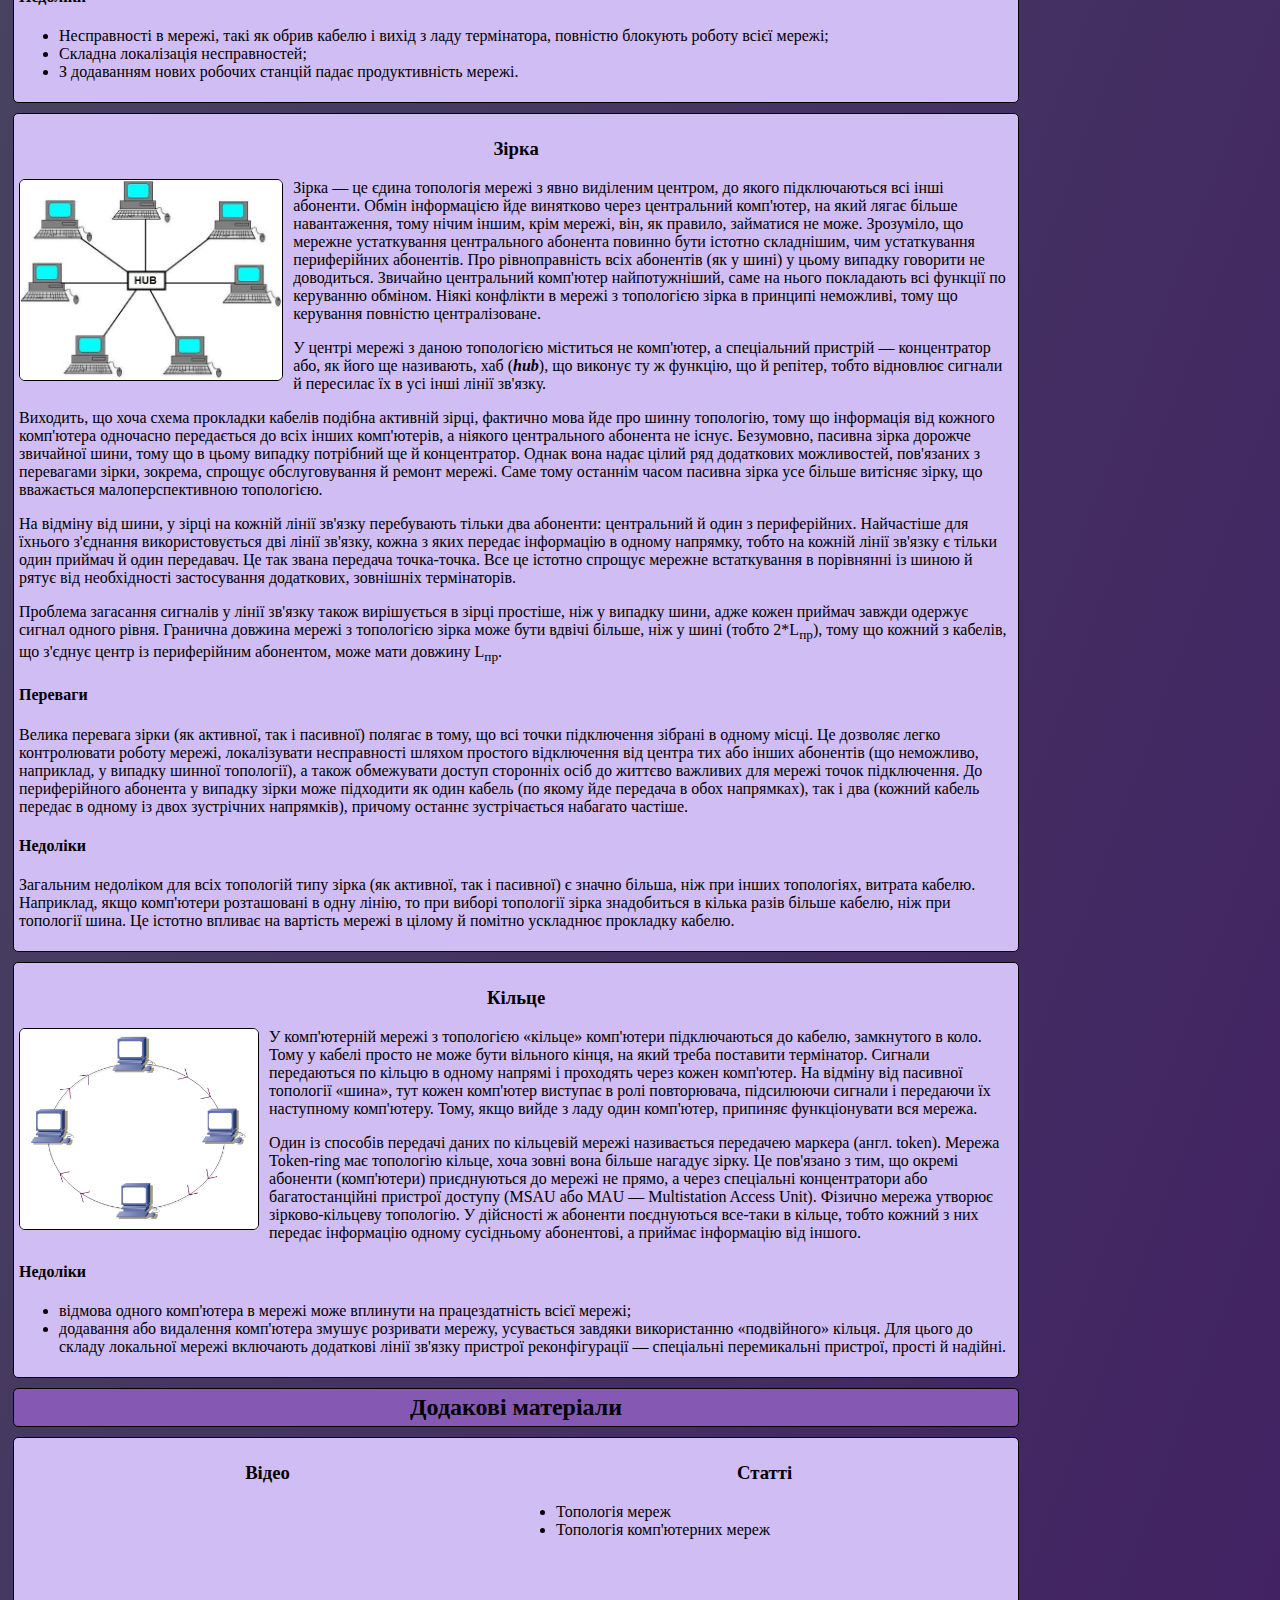
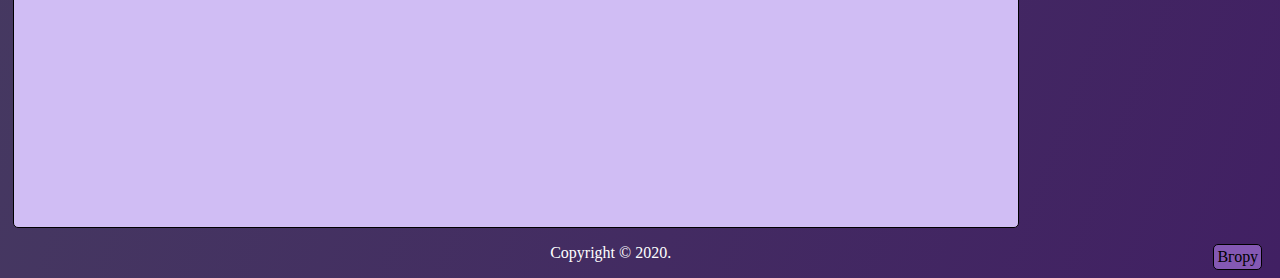
==== commit 1b782897: "Updated index.css" ====
--- a/Lab2/index.html
+++ b/Lab2/index.html
@@ -7,6 +7,7 @@
   <title>Топології мереж</title>
   <link rel="stylesheet" href="css/index.css">
   <link rel="icon" href="images/icon.svg">
+  <link rel="stylesheet" href="https://cdnjs.cloudflare.com/ajax/libs/font-awesome/4.7.0/css/font-awesome.min.css">
 </head>
 
 <body>
@@ -28,15 +29,29 @@
   <aside>
     <h3 class="widget-head">Навігація</h3>
     <div class="widget-body">
-      <div class="list">
+      <!-- <div class="list"> -->
         <a href="#a">Поняття топології</a>
         <a href="#b">Найпоширеніші прості топології</a>
         <a href="#b1">Шина</a>
         <a href="#b2">Зірка</a>
         <a href="#b3">Кільце</a>
         <a href="#c">Додакові матеріали</a>
+      <!-- </div> -->
+    </div>
+    
+    <h3 class="widget-head">Ми у соцмережах</h3>
+    <div class="widget-body">
+      <div class="social-media">
+        <a href="https://www.facebook.com" class="fa fa-facebook"> Facebook</a>
+        <a href="https://www.twitter.com" class="fa fa-twitter"> Twitter</a>
+        <a href="https://www.reddit.com" class="fa fa-reddit"> Reddit</a>
       </div>
+      <div class="fa fa-phone icon"></div>
+      <div class="contact">+1234567890</div><br>
+      <div class="fa fa-envelope icon"></div>
+      <div class="contact">example@mail.com</div>
     </div>
+    
     <h3 class="widget-head">Реєстрація</h3>
     <div class="widget-body">
       <form>
@@ -44,23 +59,23 @@
           <legend>About</legend>
   
           <label>Username<span>*</span><br>
-            <input type="text" name="username" placeholder="username" pattern="[a-zA-z0-9]{8,}" required><br>
+            <input type="text"  name="username" placeholder="username" pattern="[a-zA-z0-9]{8,}" required><br>
           </label>
   
           <label>Password<span>*</span><br>
-            <input type="password" name="password" placeholder="password" pattern="[a-zA-z0-9]{8,}" required><br>
+            <input type="password"  name="password" placeholder="password" pattern="[a-zA-z0-9]{8,}" required><br>
           </label>
   
           <label>Email<span>*</span><br>
-            <input type="email" name="email" placeholder="mail@example.com" required><br>
+            <input type="email"  name="email" placeholder="mail@example.com" required><br>
           </label>
   
           <label></label>Date of birth<span>*</span><br>
-          <input type="date" name="birthday" required><br>
+          <input type="date"  name="birthday" required><br>
           </label>
   
           <label>Gender<span>*</span><br>
-            <input type="text" name="gender" list="gender" required><br>
+            <input type="text"  name="gender" list="gender" required><br>
             <datalist id="gender">
               <option value="male"></option>
               <option value="female"></option>
@@ -313,7 +328,7 @@
   </main>
 
   <footer>
-    <a class="goup" href="#">Вверх</a>
+    <a class="goup" href="#">Вгору</a>
     <p>Copyright © 2020.</p>
   </footer>
 </body>
--- a/Lab2/css/index.css
+++ b/Lab2/css/index.css
@@ -2,13 +2,13 @@
     font-family: Georgia, 'Times New Roman', Times, serif;
 }
 body {
-    background:  #494d5f
+    background: linear-gradient(to right bottom, #494d5f, rgb(65, 32, 99));
 }
 
 .content a {
     color: black;
     text-decoration: none;
-    transition: 200ms;
+    /* transition: 2s; */
 }
 
 .content a:hover {
@@ -24,10 +24,7 @@
 
 .widget-head {
     text-align: center;
-    padding: 0;
-    margin: 0;
-    margin-right: 5px;
-    margin-bottom: 5px;
+    margin: 0 5px 5px 0;
     background: #8458b3;
     border: thin solid black;
     border-radius: 5px;
@@ -36,21 +33,21 @@
 
 .widget-body {
     margin-bottom: 15px;
+    margin-right: 5px;
     text-align: left;
-    margin-right: 5px;
-    border: thin solid black;
-    border-radius: 5px;
-    padding: 0;
+    border: thin solid black;
+    border-radius: 5px;
     background: #d0bdf4;
     padding: 3px;
 }
 
-.widget-body .list {
+/* .widget-body .list {
     display: flex;
     flex-direction: column;
-}
+} */
 
 .widget-body a {
+    display: block; /* Замість flex */
     margin: 3px;
     font-size: 15px;
     border: thin solid black;
@@ -68,10 +65,40 @@
     transform: scale(1.03);
 }
 
+.widget-body .icon {
+    width: 16px;
+    margin: 3px;
+    border-radius: 5px;
+    border: thin solid black;
+    background: #8458b3;
+    padding: 2px;
+}
+
+.widget-body .contact {
+    display: inline;
+    margin: 0px 3px 3px 3px;
+    border-radius: 5px;
+    border: thin solid black;
+    background: #8458b3;
+}
+
+.widget-body .social-media {
+    display: flex;
+}
+
+.widget-body .social-media a {
+    flex-grow: 1;
+}
+
 .widget-body input {
     background: #7c57a3;
     color: white;
     border-radius: 5px;
+    /* width: 200px; */
+}
+
+.widget-body input[name="bithday"] {
+    width: 75%;
 }
 
 .widget-body input::placeholder {
@@ -84,7 +111,6 @@
 
 legend {
     text-align: center;
-
 } 
 
 .form-control {
